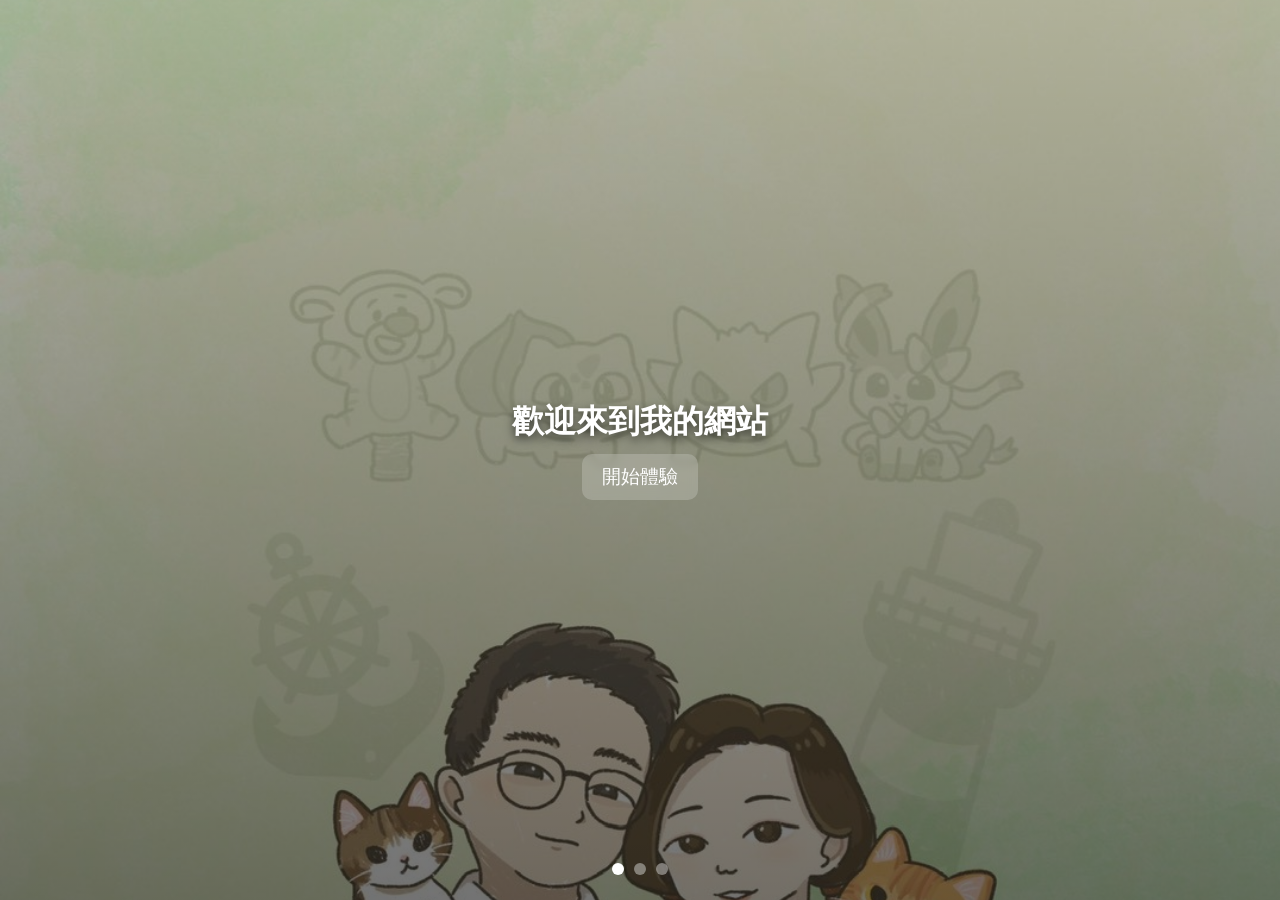
==== background.html @ c8ff2ddb "留言和圖片輪播功能測試" ====
<!DOCTYPE html>
<html lang="zh-Hant">
<head>
<meta charset="UTF-8">
<meta name="viewport" content="width=device-width, initial-scale=1.0">
<title>滿版背景輪播（遮罩+漸層）</title>

<style>
* { margin:0; padding:0; box-sizing:border-box; }
html, body { width:100%; height:100%; overflow:hidden; font-family:sans-serif; }

/* 整個輪播區塊 */
.carousel {
  width:100vw;
  height:100vh;
  position:relative;
  overflow:hidden;
}

/* 多張圖片容器 */
.slides {
  display:flex;
  height:100%;
  transition: transform 0.7s ease-in-out;
}

/* 單張圖片外層（含漸層遮罩） */
.slide {
  position:relative;
  width:100vw;
  height:100vh;
  flex-shrink:0;

  /* 獨立遮罩，讓圖片無論明暗都能看清文字 */
  background: linear-gradient(
      to bottom,
      rgba(0,0,0,0.25),
      rgba(0,0,0,0.55)
    );
}

/* 圖片保持比例 & 滿版裁切 */
.slide img {
  width:100%;
  height:100%;
  object-fit:cover;
  position:absolute;
  top:0;
  left:0;
  z-index:-1;
}

/* 中央文字 */
.overlay-text {
  position:absolute;
  top:50%;
  left:50%;
  transform:translate(-50%, -50%);
  text-align:center;
  color:white;
  z-index:10;
  text-shadow: 0 4px 10px rgba(0,0,0,0.6);
}

.overlay-text h1 {
  font-size:2em;
  margin-bottom:10px;
}

.overlay-text button {
  padding:10px 20px;
  font-size:1.2em;
  border:none;
  border-radius:10px;
  background:rgba(255,255,255,0.2);
  color:white;
  backdrop-filter: blur(4px);
  cursor:pointer;
}

/* 底部圓點 */
.dots {
  position:absolute;
  bottom:25px;
  left:50%;
  transform:translateX(-50%);
  display:flex;
  gap:10px;
  z-index:20;
}

.dot {
  width:12px;
  height:12px;
  border-radius:50%;
  background: rgba(255,255,255,0.4);
  cursor:pointer;
}

.dot.active {
  background: white;
}
</style>
</head>
<body>

<div class="carousel">
  <div class="slides">

    <!-- 圖片改獨立成 slide，並自動適應大小 -->
    <div class="slide">
      <img src="images/LINE_NOTE_251114_1.jpg">
    </div>
    <div class="slide">
      <img src="images/LINE_NOTE_251114_2.jpg">
    </div>
    <div class="slide">
      <img src="images/LINE_NOTE_251114_3.jpg">
    </div>

  </div>

  <div class="overlay-text">
    <h1>歡迎來到我的網站</h1>
    <button>開始體驗</button>
  </div>

  <div class="dots"></div>
</div>

<script>
const slides = document.querySelector(".slides");
const slideCount = document.querySelectorAll(".slide").length;
let counter = 0;

/* 動態生成圓點 */
const dotsContainer = document.querySelector(".dots");
for (let i = 0; i < slideCount; i++) {
  const dot = document.createElement("div");
  dot.classList.add("dot");
  if (i === 0) dot.classList.add("active");
  dotsContainer.appendChild(dot);

  dot.addEventListener("click", () => {
    counter = i;
    updateSlide();
    resetInterval();
  });
}
const dots = document.querySelectorAll(".dot");

/* 更新畫面 */
function updateSlide() {
  slides.style.transform = `translateX(${-counter * 100}vw)`;
  dots.forEach((d, i) => d.classList.toggle("active", i === counter));
}

/* 自動輪播 */
let interval = setInterval(() => {
  counter = (counter + 1) % slideCount;
  updateSlide();
}, 4000);

function resetInterval() {
  clearInterval(interval);
  interval = setInterval(() => {
    counter = (counter + 1) % slideCount;
    updateSlide();
  }, 4000);
}

/* 手勢滑動 */
let startX = 0;
slides.addEventListener("touchstart", e => startX = e.touches[0].clientX);
slides.addEventListener("touchend", e => {
  let endX = e.changedTouches[0].clientX;
  if (endX - startX > 50) counter = (counter - 1 + slideCount) % slideCount;
  else if (startX - endX > 50) counter = (counter + 1) % slideCount;
  updateSlide();
  resetInterval();
});
</script>

</body>
</html>
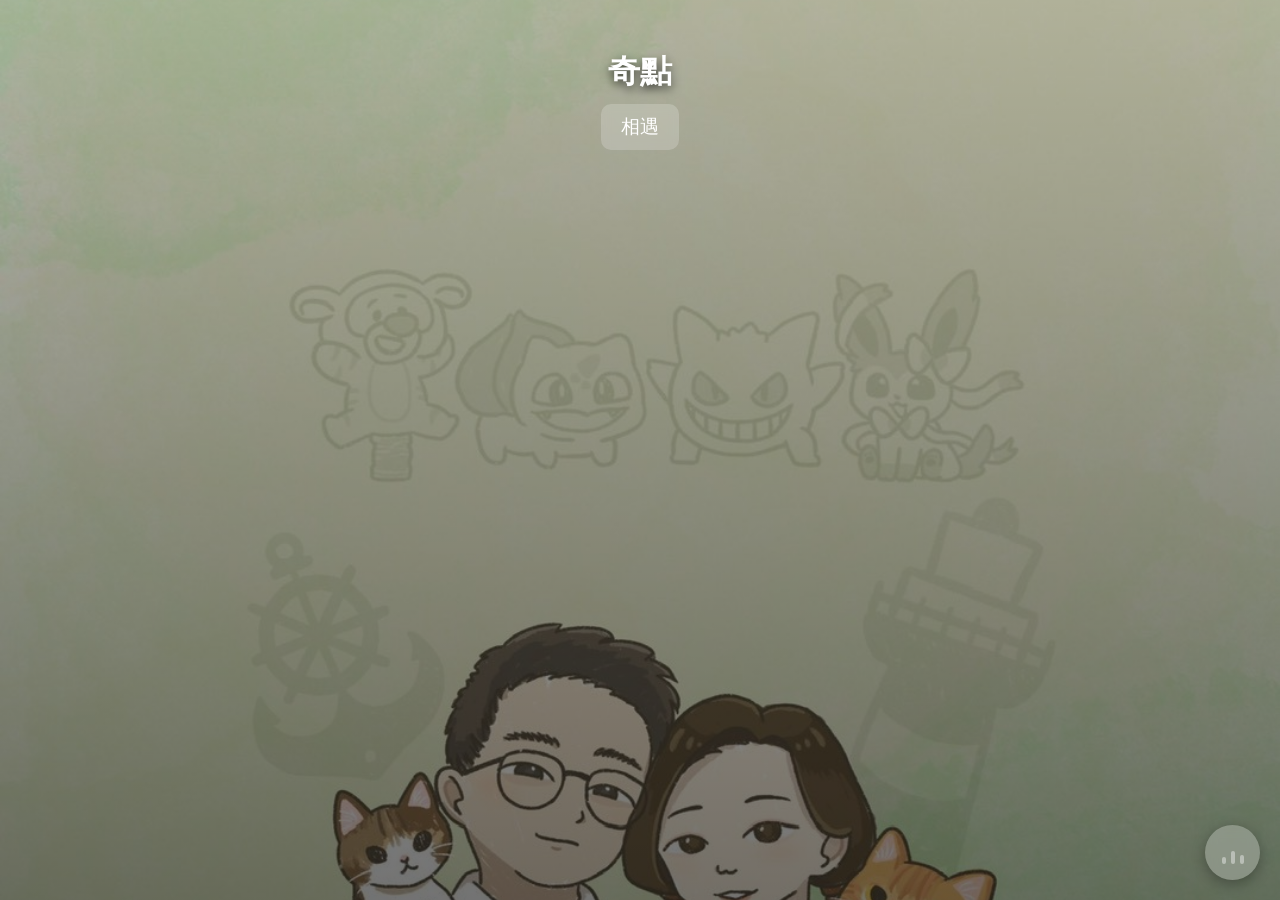
==== commit cea0b1e0: "加入影音" ====
--- a/background.html
+++ b/background.html
@@ -3,183 +3,189 @@
 <head>
 <meta charset="UTF-8">
 <meta name="viewport" content="width=device-width, initial-scale=1.0">
-<title>滿版背景輪播（遮罩+漸層）</title>
-
+<title>滿版背景輪播 + 多首背景音樂</title>
 <style>
 * { margin:0; padding:0; box-sizing:border-box; }
 html, body { width:100%; height:100%; overflow:hidden; font-family:sans-serif; }
 
-/* 整個輪播區塊 */
-.carousel {
-  width:100vw;
-  height:100vh;
-  position:relative;
-  overflow:hidden;
+.carousel { width:100vw; height:100vh; position:relative; overflow:hidden; }
+.slides { display:flex; height:100%; transition: transform 0.7s ease-in-out; }
+.slide {
+  position:relative; width:100vw; height:100vh; flex-shrink:0;
+  background: linear-gradient(to bottom, rgba(0,0,0,0.25), rgba(0,0,0,0.55));
+}
+.slide img, .slide video {
+  width:100%; height:100%; object-fit:cover;
+  position:absolute; top:0; left:0; z-index:-1;
 }
 
-/* 多張圖片容器 */
-.slides {
-  display:flex;
-  height:100%;
-  transition: transform 0.7s ease-in-out;
+.overlay-text {
+  position:absolute; top:50px; left:50%; transform:translateX(-50%);
+  text-align:center; color:white; z-index:10;
+  text-shadow: 0 4px 10px rgba(0,0,0,0.6);
+}
+.overlay-text h1 { font-size:2em; margin-bottom:10px; }
+.overlay-text button {
+  padding:10px 20px; font-size:1.2em; border:none; border-radius:10px;
+  background:rgba(255,255,255,0.2); color:white; backdrop-filter: blur(4px); cursor:pointer;
 }
 
-/* 單張圖片外層（含漸層遮罩） */
-.slide {
-  position:relative;
-  width:100vw;
-  height:100vh;
-  flex-shrink:0;
+.dots {
+  position:absolute; bottom:25px; left:50%; transform:translateX(-50%);
+  display:flex; gap:10px; z-index:20;
+}
+.dot { width:12px; height:12px; border-radius:50%; background: rgba(255,255,255,0.4); cursor:pointer; }
+.dot.active { background:white; }
 
-  /* 獨立遮罩，讓圖片無論明暗都能看清文字 */
-  background: linear-gradient(
-      to bottom,
-      rgba(0,0,0,0.25),
-      rgba(0,0,0,0.55)
-    );
+.music-btn {
+  width:55px; height:55px; border-radius:50%; background: rgba(255,255,255,0.25);
+  backdrop-filter: blur(6px); position:fixed; right:20px; bottom:20px;
+  display:flex; justify-content:center; align-items:center; cursor:pointer;
+  transition:0.3s; box-shadow:0 4px 14px rgba(0,0,0,0.3); z-index:30;
 }
-
-/* 圖片保持比例 & 滿版裁切 */
-.slide img {
-  width:100%;
-  height:100%;
-  object-fit:cover;
-  position:absolute;
-  top:0;
-  left:0;
-  z-index:-1;
-}
-
-/* 中央文字 */
-.overlay-text {
-  position:absolute;
-  top:50%;
-  left:50%;
-  transform:translate(-50%, -50%);
-  text-align:center;
-  color:white;
-  z-index:10;
-  text-shadow: 0 4px 10px rgba(0,0,0,0.6);
-}
-
-.overlay-text h1 {
-  font-size:2em;
-  margin-bottom:10px;
-}
-
-.overlay-text button {
-  padding:10px 20px;
-  font-size:1.2em;
-  border:none;
-  border-radius:10px;
-  background:rgba(255,255,255,0.2);
-  color:white;
-  backdrop-filter: blur(4px);
-  cursor:pointer;
-}
-
-/* 底部圓點 */
-.dots {
-  position:absolute;
-  bottom:25px;
-  left:50%;
-  transform:translateX(-50%);
-  display:flex;
-  gap:10px;
-  z-index:20;
-}
-
-.dot {
-  width:12px;
-  height:12px;
-  border-radius:50%;
-  background: rgba(255,255,255,0.4);
-  cursor:pointer;
-}
-
-.dot.active {
-  background: white;
-}
+.music-btn:hover { transform: scale(1.1); }
+.icon { width:22px; height:22px; display:flex; justify-content:space-between; align-items:flex-end; }
+.icon span { width:4px; background:#fff; border-radius:2px; animation:bounce 1s infinite ease-in-out; opacity:0.9; }
+.icon span:nth-child(1){height:7px; animation-delay:0s;}
+.icon span:nth-child(2){height:13px; animation-delay:0.2s;}
+.icon span:nth-child(3){height:9px; animation-delay:0.4s;}
+@keyframes bounce {0%{transform:scaleY(1);}50%{transform:scaleY(2.2);}100%{transform:scaleY(1);}}
+.music-paused span {animation-play-state:paused !important; opacity:0.4;}
 </style>
 </head>
 <body>
 
 <div class="carousel">
   <div class="slides">
-
-    <!-- 圖片改獨立成 slide，並自動適應大小 -->
-    <div class="slide">
-      <img src="images/LINE_NOTE_251114_1.jpg">
-    </div>
-    <div class="slide">
-      <img src="images/LINE_NOTE_251114_2.jpg">
-    </div>
-    <div class="slide">
-      <img src="images/LINE_NOTE_251114_3.jpg">
-    </div>
-
+    <div class="slide"><img src="images/LINE_NOTE_251114_1.jpg"></div>
+    <div class="slide"><video src="videos/1.mp4" muted playsinline></video></div>
+    <div class="slide"><img src="images/LINE_NOTE_251114_2.jpg"></div>
+    <div class="slide"><img src="images/LINE_NOTE_251114_3.jpg"></div>
   </div>
 
   <div class="overlay-text">
-    <h1>歡迎來到我的網站</h1>
-    <button>開始體驗</button>
+    <h1>奇點</h1>
+    <button>相遇</button>
   </div>
 
   <div class="dots"></div>
 </div>
 
+<!-- 背景音樂 -->
+<audio id="bgm" preload="auto"></audio>
+
+<!-- 音樂控制按鈕 -->
+<div id="musicControl" class="music-btn music-paused">
+  <div class="icon"><span></span><span></span><span></span></div>
+</div>
+
 <script>
-const slides = document.querySelector(".slides");
-const slideCount = document.querySelectorAll(".slide").length;
-let counter = 0;
+// ===== 背景輪播 =====
+const slidesContainer = document.querySelector(".slides");
+let slideElements = Array.from(document.querySelectorAll(".slide"));
+const dotsContainer = document.querySelector(".dots");
 
-/* 動態生成圓點 */
-const dotsContainer = document.querySelector(".dots");
-for (let i = 0; i < slideCount; i++) {
+// 無縫輪播複製
+const firstClone = slideElements[0].cloneNode(true);
+const lastClone = slideElements[slideElements.length-1].cloneNode(true);
+slidesContainer.appendChild(firstClone);
+slidesContainer.insertBefore(lastClone, slideElements[0]);
+slideElements = document.querySelectorAll(".slide"); // 更新 NodeList
+
+let counter = 1;
+slidesContainer.style.transform = `translateX(${-counter*100}vw)`;
+
+// 圓點
+const dots = [];
+for(let i=0;i<slideElements.length-2;i++){
   const dot = document.createElement("div");
-  dot.classList.add("dot");
-  if (i === 0) dot.classList.add("active");
+  if(i===0) dot.classList.add("active");
+  dot.addEventListener("click", ()=>{
+    counter = i+1;
+    updateSlide();
+    startInterval();
+  });
   dotsContainer.appendChild(dot);
-
-  dot.addEventListener("click", () => {
-    counter = i;
-    updateSlide();
-    resetInterval();
-  });
-}
-const dots = document.querySelectorAll(".dot");
-
-/* 更新畫面 */
-function updateSlide() {
-  slides.style.transform = `translateX(${-counter * 100}vw)`;
-  dots.forEach((d, i) => d.classList.toggle("active", i === counter));
+  dots.push(dot);
 }
 
-/* 自動輪播 */
-let interval = setInterval(() => {
-  counter = (counter + 1) % slideCount;
-  updateSlide();
-}, 4000);
-
-function resetInterval() {
-  clearInterval(interval);
-  interval = setInterval(() => {
-    counter = (counter + 1) % slideCount;
-    updateSlide();
-  }, 4000);
+function updateSlide(){
+  slidesContainer.style.transition = "transform 0.7s ease-in-out";
+  slidesContainer.style.transform = `translateX(${-counter*100}vw)`;
+  dots.forEach((d,i)=>d.classList.toggle("active", i === counter-1));
 }
 
-/* 手勢滑動 */
-let startX = 0;
-slides.addEventListener("touchstart", e => startX = e.touches[0].clientX);
-slides.addEventListener("touchend", e => {
+// 自動輪播
+let interval;
+function startInterval(){
+  clearInterval(interval);
+  const currentSlide = slideElements[counter];
+  const video = currentSlide.querySelector("video");
+  if(video){
+    video.currentTime = 0;
+    video.play();
+    video.onended = nextSlide;
+  } else {
+    interval = setTimeout(nextSlide, 4000);
+  }
+}
+
+function nextSlide(){
+  counter++;
+  updateSlide();
+  startInterval();
+}
+
+// 無縫處理
+slidesContainer.addEventListener("transitionend", ()=>{
+  if(counter >= slideElements.length-1){
+    slidesContainer.style.transition = "none";
+    counter = 1;
+    slidesContainer.style.transform = `translateX(${-counter*100}vw)`;
+  } else if(counter===0){
+    slidesContainer.style.transition = "none";
+    counter = slideElements.length-2;
+    slidesContainer.style.transform = `translateX(${-counter*100}vw)`;
+  }
+});
+
+// 手勢滑動
+let startX=0;
+slidesContainer.addEventListener("touchstart", e=>startX=e.touches[0].clientX);
+slidesContainer.addEventListener("touchend", e=>{
   let endX = e.changedTouches[0].clientX;
-  if (endX - startX > 50) counter = (counter - 1 + slideCount) % slideCount;
-  else if (startX - endX > 50) counter = (counter + 1) % slideCount;
+  if(endX-startX>50) counter=(counter-1+slideElements.length)%slideElements.length;
+  else if(startX-endX>50) counter=(counter+1)%slideElements.length;
   updateSlide();
-  resetInterval();
+  startInterval();
+});
+
+// 啟動輪播
+startInterval();
+
+// ===== 多首背景音樂 =====
+const playlist = ["audio/1-music.mp3","audio/2-music.mp3","audio/3-music.mp3"];
+let index = 0;
+const bgm = document.getElementById("bgm");
+const musicControl = document.getElementById("musicControl");
+
+function playCurrentSong(){
+  bgm.src = playlist[index];
+  bgm.play().then(()=>musicControl.classList.remove("music-paused"))
+         .catch(()=>console.log("自動播放被阻擋"));
+}
+
+bgm.addEventListener("ended", ()=>{
+  index = (index+1)%playlist.length;
+  playCurrentSong();
+});
+
+document.addEventListener("DOMContentLoaded", playCurrentSong);
+
+musicControl.addEventListener("click", ()=>{
+  if(bgm.paused){ bgm.play(); musicControl.classList.remove("music-paused"); }
+  else { bgm.pause(); musicControl.classList.add("music-paused"); }
 });
 </script>
-
 </body>
 </html>
